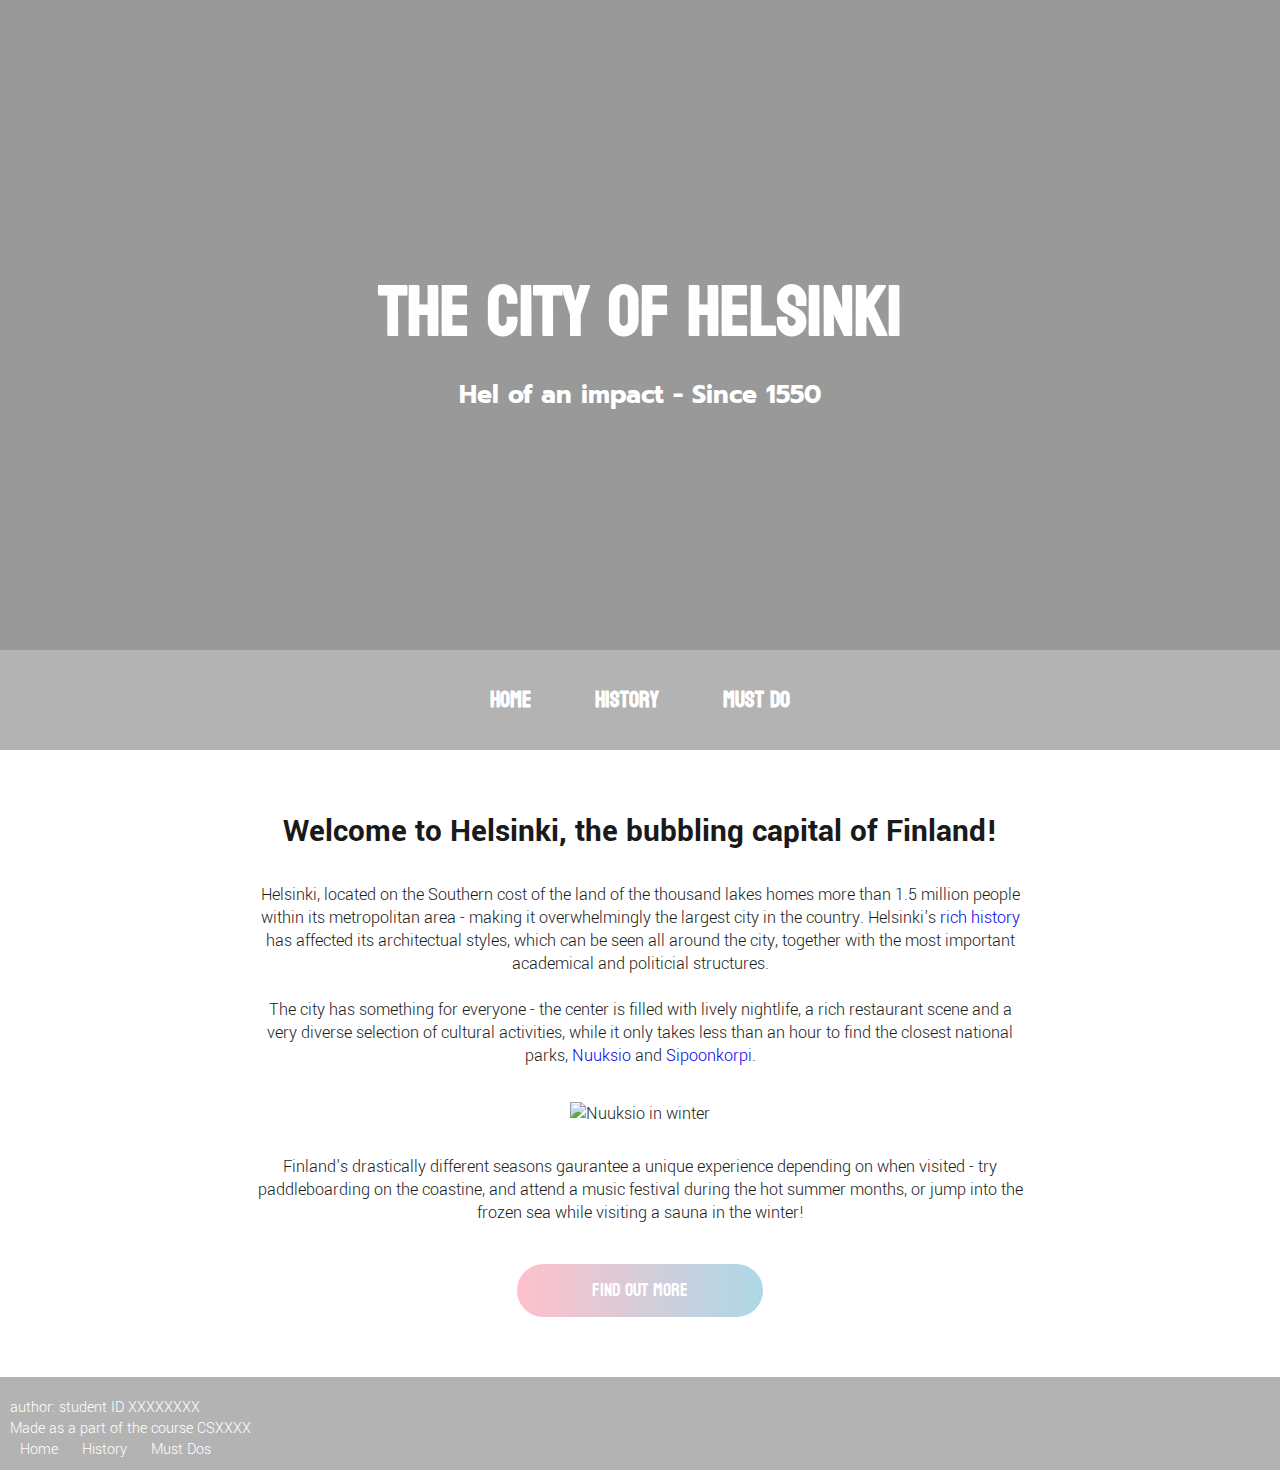
==== index.html @ fdca02e2 "initial commit" ====
<!DOCTYPE html>
<html lang="en">
<head>
    <meta charset="UTF-8">
    <meta http-equiv="X-UA-Compatible" content="IE=edge">
    <meta name="viewport" content="width=device-width, initial-scale=1.0">
    <title>City of Helsinki</title>
    <link rel="stylesheet" href="style.css">
    <link href="https://fonts.googleapis.com/css2?family=Koulen&family=Prompt:wght@600&family=Yantramanav:wght@100;300;500&display=swap" rel="stylesheet">
</head>

<body>
    <!------- banner --------->
    <section class="banner">
        <div class="banner-text">
            <h1>The city of Helsinki</h1>
            <h2>Hel of an impact - Since 1550</h2>
        </div>
    </section>

    <!------- Navigation bar --------->
    <nav class="navbar">
        <ul>
            <li><a href="" target="_blank">Home</a></li>
            <li><a href="" target="_blank">History</a></li>
            <li><a href="" target="_blank">Must Do</a></li>
        </ul>
    </nav>

    <!----- Index page main content ------>
    <section class="frontPageIntro">
        
        <h3>Welcome to Helsinki, the bubbling capital of Finland!</h3>
    
        <div id="intro1">
            <p>Helsinki, located on the Southern cost of the land of the thousand lakes homes 
            more than 1.5 million people within its metropolitan area - making it overwhelmingly
            the largest city in the country. Helsinki's <a href="#">rich history</a> has affected its 
            architectual styles, which can be seen all around the city, together with the most important 
            academical and politicial structures. </p>
                <br>
            <p>The city has something for everyone - the center is filled with lively nightlife, a rich
            restaurant scene and a very diverse selection of cultural activities, while it only takes 
            less than an hour to find the closest national parks, <a href="https://www.nationalparks.fi/nuuksionp" target="_blank">Nuuksio</a> and <a href="https://www.nationalparks.fi/sipoonkorpinp" target="_blank">Sipoonkorpi</a>.</p>
        </div>
    
        <div class="hikingImg">
            <img id="nuuksio" src="resources/nuuksio.jpg" alt="Nuuksio in winter">
        </div>

        <div id="intro2">
            <p>Finland's drastically different seasons gaurantee a unique experience depending on when visited - try paddleboarding on the coastine, 
             and attend a music festival during the hot summer months, or jump into the frozen sea while visiting a sauna in the winter! </p>
        </div>
        
        <!---- find out button ----->
        <div id="findOutBtn">
            <a href="#" class="findOutBtn">Find Out More</a> <!-- This will be a button! -->
        </div>
    
    </section>

<!------- Footer ------->
    <footer>
        <p>author: student ID XXXXXXXX</p>
        <p>Made as a part of the course CSXXXX</p>

        <ul>
            <li><a href="#">Home</a></li>
            <li><a href="#">History</a></li>
            <li><a href="#">Must Dos</a></li>
    </footer>

</body>
</html>
---- style.css ----
* {
    margin: 0;
    padding: 0;

}
/* ------- BANNERS -------- */
/* --Index banner -- */
.banner {
    background: rgba(0, 0, 0, .40) url(resources/Virtual-Helsinki.jpeg);
    background-blend-mode: darken;
    background-size: cover;
    width: 100%;
    background-position: center;
    height: 650px;
}

/* -- History banner -- */
.historyBanner {
    background: rgba(0, 0, 0, .40) url(resources/oldHki.jpeg);
    background-blend-mode: darken;
    background-size: cover;
    width: 100%;
    background-position: center;
    height: 400px;  
    text-align: center;
}


.banner-text {
    color:#fff;
    text-align: center;
    padding: 250px;
}
.banner h1,
.historyBanner h1 {
    font-family: 'Koulen', sans-serif;
    font-size: 70px;
    color: #fff;
}
.banner h2 {
    font-family:'Prompt', sans-serif;;
    font-size: 25px;
    font-weight: bold;
    color: #fff;
}


/* ------- NAVIGATION BAR ------- */
.navbar {
    background-color: #b3b3b3;
    position: sticky;
    position: -webkit-sticky;
    width: 100%;
    top: 0;
    z-index: 1;
    text-align: center;    
}
 .navbar li {
    display: inline-block;
    font-family: 'Koulen', sans-serif;
    font-weight: 900;
    font-size: 22px;
    padding: 30px 0;
    color: #fff;
}
.navbar a {
     text-decoration: none;
     line-height: 30px;
     padding: 30px;
     color:#fff;
 }
 .navbar a:hover {
     background-color: #999999;
     transition: 0.6s;
     cursor: pointer;
 }


/* ------ index page ------ */
 .frontPageIntro  {
     width: 60%;
     margin: 0 auto;
     text-align: center;
     font-family: 'Yantramanav', sans-serif;
     font-size: 18px;
     font-weight: 300;
     color: #1a1a1a;
 }
 .frontPageIntro h3 {
     font-size: 33px;
     margin-top: 60px;
     margin-bottom: 30px;
 }
 .frontPageIntro a {
     text-decoration: none;
     color: 
 }
 .frontPageIntro a:hover {
     text-decoration: underline;
 }

.hikingImg {
    width: 70%;
    margin: 0 auto;
    margin-top: 35px;
    margin-bottom: 30px;
}
.hikingImg #nuuksio {
    width: 100%;
    height: auto;
}

#intro2 {
     margin-bottom: 20px;
 }

/* ------ Index page: find out more button ------ */

#findOutBtn {
    margin-top: 20px;
    margin-bottom: 40px;
}
.findOutBtn {
    background-image: linear-gradient(to right, pink, lightblue);
    color: #fff;
    border-radius: 100px;
    display: inline-block;
    font-family: 'Koulen', sans-serif;
    font-size: 18px;
    padding: 10px 75px;
    text-align: center;
    text-decoration: none;
    margin-bottom: 20px;
    margin-top: 20px;
}
.findOutBtn:hover {
    border: 1px solid #1a1a1a;
}
a.findOutBtn:hover {
    text-decoration: none;
    opacity: 0.7;
    transition: 0.6s;
    color: #1a1a1a;
}

 /* ------ History Page ------ */

 .historyPageContent {
    width: 60%;
    margin: 0 auto;
    text-align: justify;
    font-family: 'Yantramanav', sans-serif;
    font-size: 18px;
    font-weight: 300;
    color: #1a1a1a;
}
#intro {
    padding: 70px 100px;
}
.historyPageContent h4 {
    padding-bottom: 5px;
}
#russianRule {
    padding-top: 35px;
}
#independency {
    padding-top: 35px;
    padding-bottom: 100px;
}

 

 /* ------ footer ------ */
 footer {
     padding-top: 20px;
     background-color: #b3b3b3;
     padding-left: 10px;
     font-family: 'Yantramanav';
     font-weight: 300;
     color: #fff;
     right: -250px;
     padding-bottom: 10px;
 }

 footer li {
    display: inline-block;
    
 }

 footer li a {
     text-decoration: none;
     padding:10px;
     color: #fff;
 }
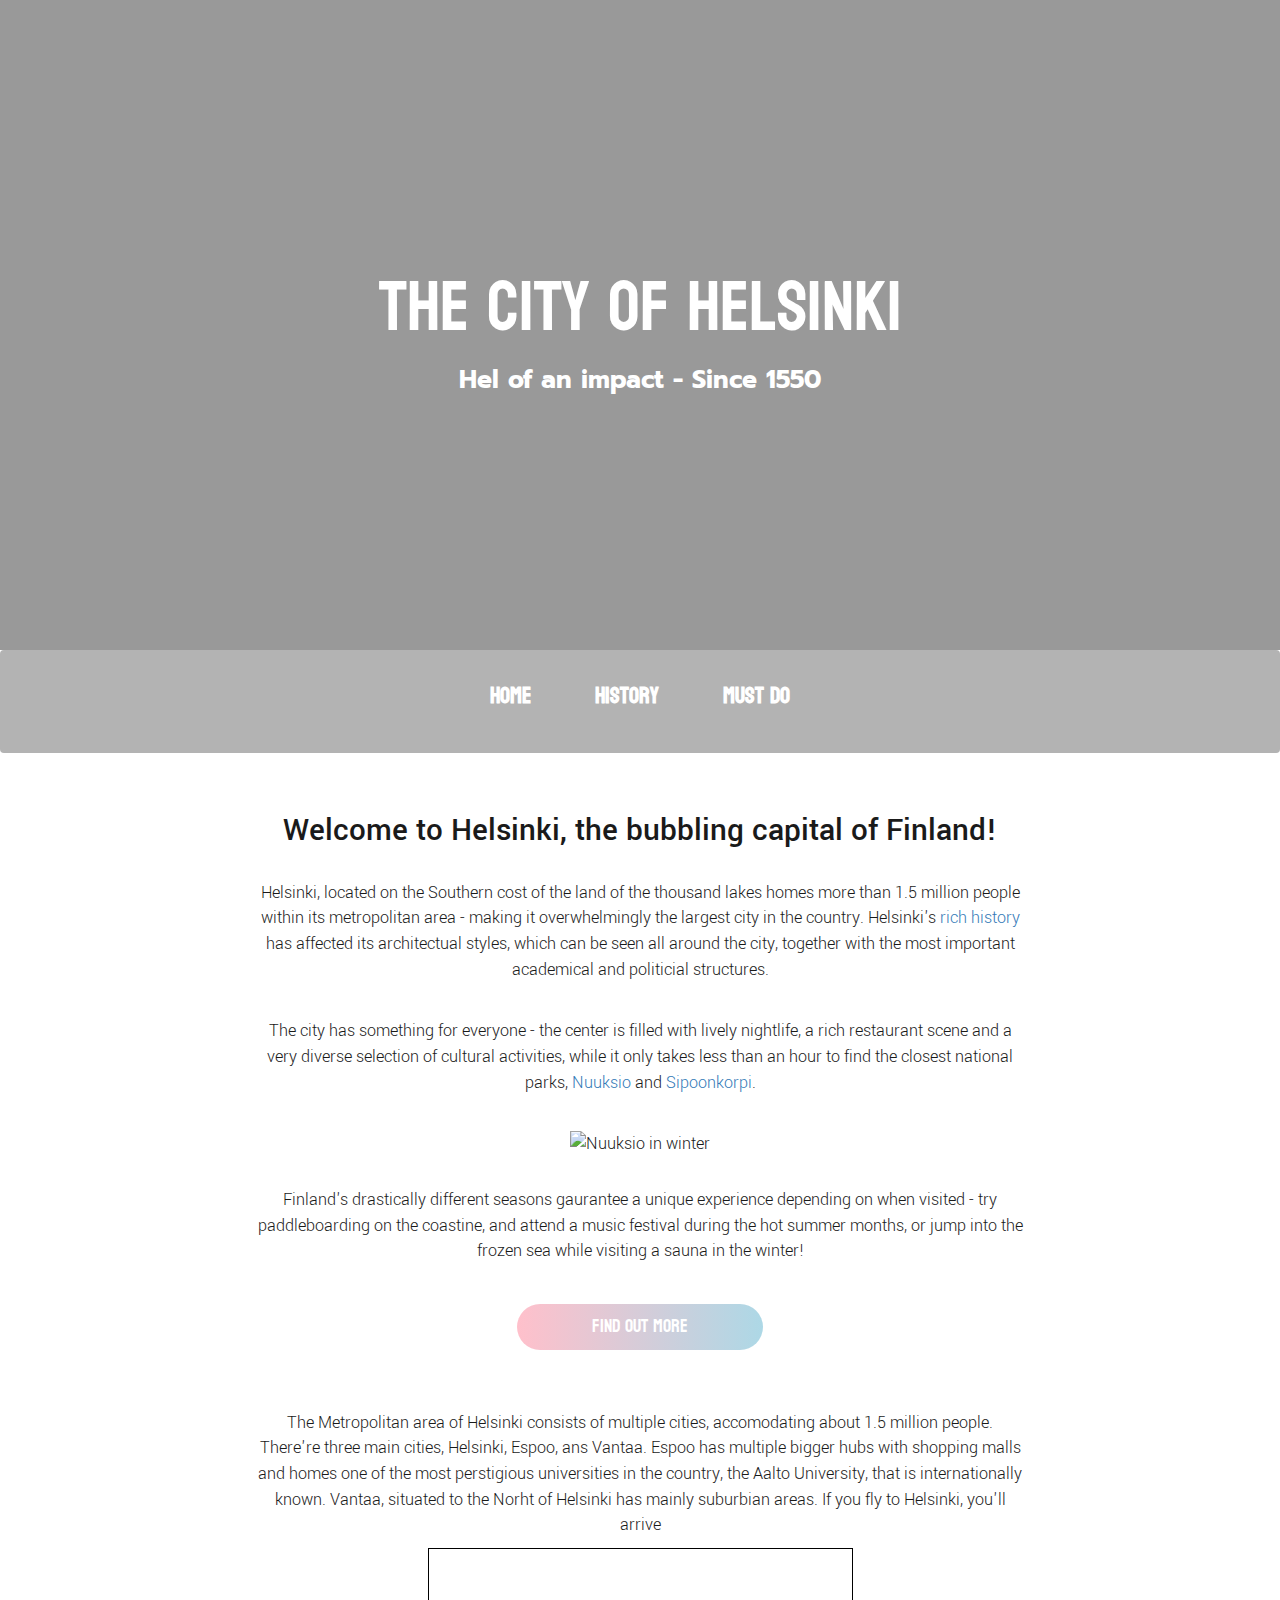
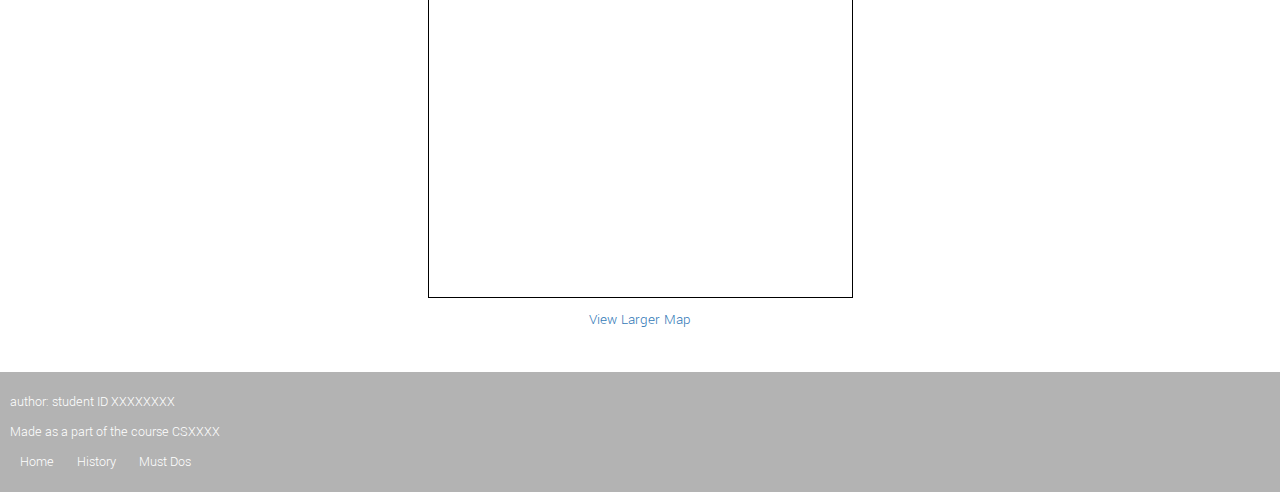
==== commit 4531bc5c: "map and bootstrap linsks added to html" ====
--- a/index.html
+++ b/index.html
@@ -4,9 +4,15 @@
     <meta charset="UTF-8">
     <meta http-equiv="X-UA-Compatible" content="IE=edge">
     <meta name="viewport" content="width=device-width, initial-scale=1.0">
-    <title>City of Helsinki</title>
+    <title>experiment</title>
+    <!-- CSS -->
     <link rel="stylesheet" href="style.css">
+    <!-- fonts -->
     <link href="https://fonts.googleapis.com/css2?family=Koulen&family=Prompt:wght@600&family=Yantramanav:wght@100;300;500&display=swap" rel="stylesheet">
+    <!-- bootstrap -->
+    <link rel="stylesheet" href="https://maxcdn.bootstrapcdn.com/bootstrap/3.4.1/css/bootstrap.min.css">
+    <script src="https://ajax.googleapis.com/ajax/libs/jquery/3.5.1/jquery.min.js"></script>
+    <script src="https://maxcdn.bootstrapcdn.com/bootstrap/3.4.1/js/bootstrap.min.js"></script>
 </head>
 
 <body>
@@ -57,19 +63,42 @@
         <div id="findOutBtn">
             <a href="#" class="findOutBtn">Find Out More</a> <!-- This will be a button! -->
         </div>
+
+        <!------- MAPS -------->
+        <div>
+            <p>The Metropolitan area of Helsinki consists of multiple cities, accomodating about 1.5 million people. There're three main cities, Helsinki, Espoo, ans Vantaa.
+                Espoo has multiple bigger hubs with shopping malls and homes one of the most perstigious universities in the country, the Aalto University, that is 
+                internationally known. Vantaa, situated to the Norht of Helsinki has mainly suburbian areas. If you fly to Helsinki, you'll arrive 
+            </p>
+            <div class="map">
+                <iframe width="425" height="350" frameborder="0" scrolling="no" marginheight="0" marginwidth="0" src="https://www.openstreetmap.org/export/embed.html?bbox=24.761453568935398%2C60.12916165678962%2C25.049844682216644%2C60.25442968347738&amp;layer=mapnik" style="border: 1px solid black"></iframe><br/><small><a href="https://www.openstreetmap.org/#map=12/60.1919/24.9056">View Larger Map</a></small>
+           </div>
+        </div>
+        
+
+        <!-----
+        <div class="map">
+             <iframe width="425" height="350" frameborder="0" scrolling="no" marginheight="0" marginwidth="0" src="https://www.openstreetmap.org/export/embed.html?bbox=24.761453568935398%2C60.12916165678962%2C25.049844682216644%2C60.25442968347738&amp;layer=mapnik" style="border: 1px solid black"></iframe><br/><small><a href="https://www.openstreetmap.org/#map=12/60.1919/24.9056">View Larger Map</a></small>
+        </div>
+        ------> 
     
     </section>
 
 <!------- Footer ------->
     <footer>
-        <p>author: student ID XXXXXXXX</p>
-        <p>Made as a part of the course CSXXXX</p>
+        <div class="authorInfo">
+            <p>author: student ID XXXXXXXX</p>
+            <p>Made as a part of the course CSXXXX</p>
+        </div>
 
-        <ul>
-            <li><a href="#">Home</a></li>
-            <li><a href="#">History</a></li>
-            <li><a href="#">Must Dos</a></li>
+        <div class="">
+            <ul>
+                <li><a href="#">Home</a></li>
+                <li><a href="#">History</a></li>
+                <li><a href="#">Must Dos</a></li>
+            </ul>
+        </div>
     </footer>
 
 </body>
-</html>+</html>
--- a/style.css
+++ b/style.css
@@ -20,8 +20,8 @@
     background-blend-mode: darken;
     background-size: cover;
     width: 100%;
+    height: 400px;  
     background-position: center;
-    height: 400px;  
     text-align: center;
 }
 
@@ -29,6 +29,8 @@
 .banner-text {
     color:#fff;
     text-align: center;
+    top: 50%;
+    left: 50%;
     padding: 250px;
 }
 .banner h1,
@@ -114,6 +116,11 @@
      margin-bottom: 20px;
  }
 
+
+ .map {
+     margin-bottom: 40px;
+ }
+
 /* ------ Index page: find out more button ------ */
 
 #findOutBtn {
@@ -169,6 +176,9 @@
 }
 
  
+
+
+
 
  /* ------ footer ------ */
  footer {
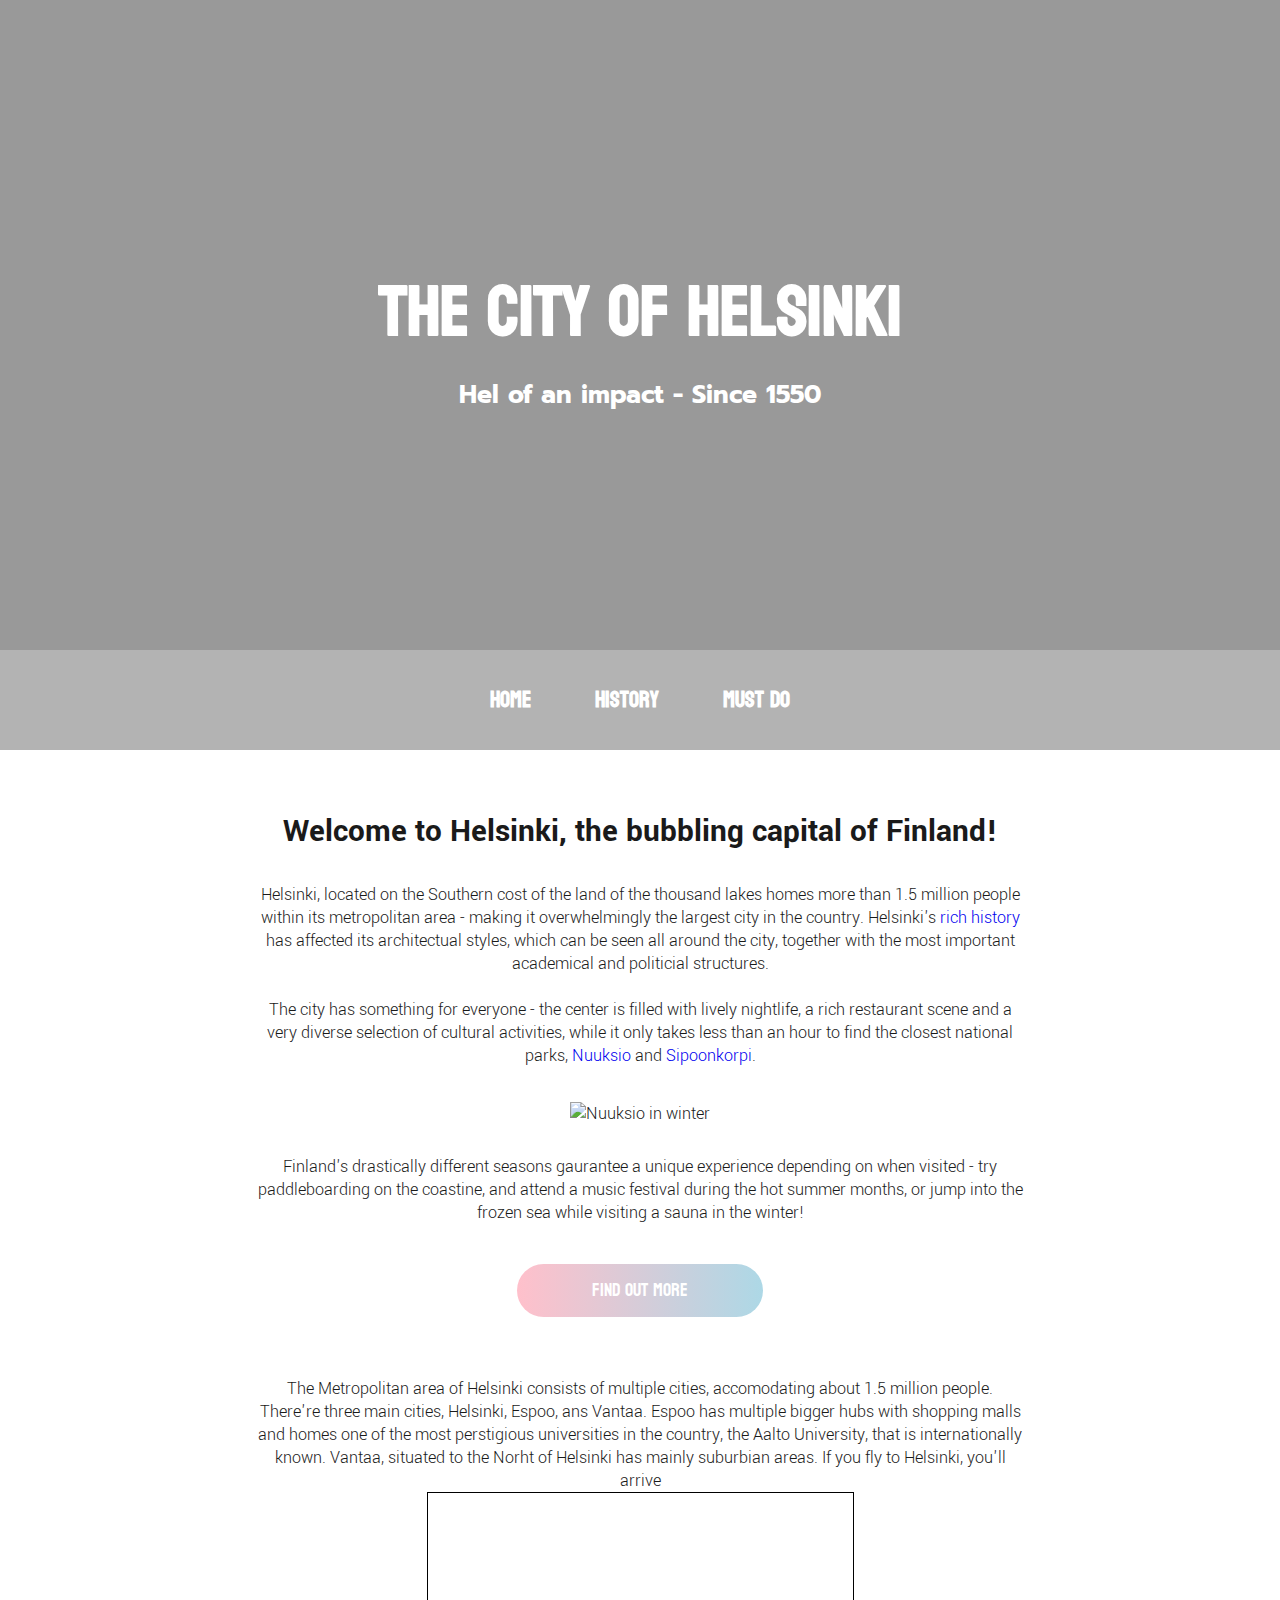
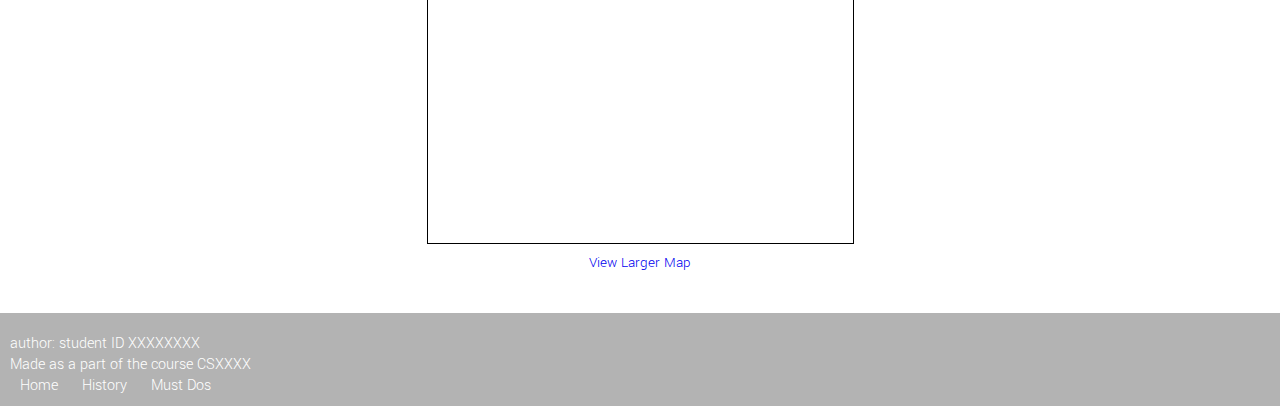
==== commit b8e2ca7f: "bootstrap removed, some changes to the outlay" ====
--- a/index.html
+++ b/index.html
@@ -9,10 +9,6 @@
     <link rel="stylesheet" href="style.css">
     <!-- fonts -->
     <link href="https://fonts.googleapis.com/css2?family=Koulen&family=Prompt:wght@600&family=Yantramanav:wght@100;300;500&display=swap" rel="stylesheet">
-    <!-- bootstrap -->
-    <link rel="stylesheet" href="https://maxcdn.bootstrapcdn.com/bootstrap/3.4.1/css/bootstrap.min.css">
-    <script src="https://ajax.googleapis.com/ajax/libs/jquery/3.5.1/jquery.min.js"></script>
-    <script src="https://maxcdn.bootstrapcdn.com/bootstrap/3.4.1/js/bootstrap.min.js"></script>
 </head>
 
 <body>
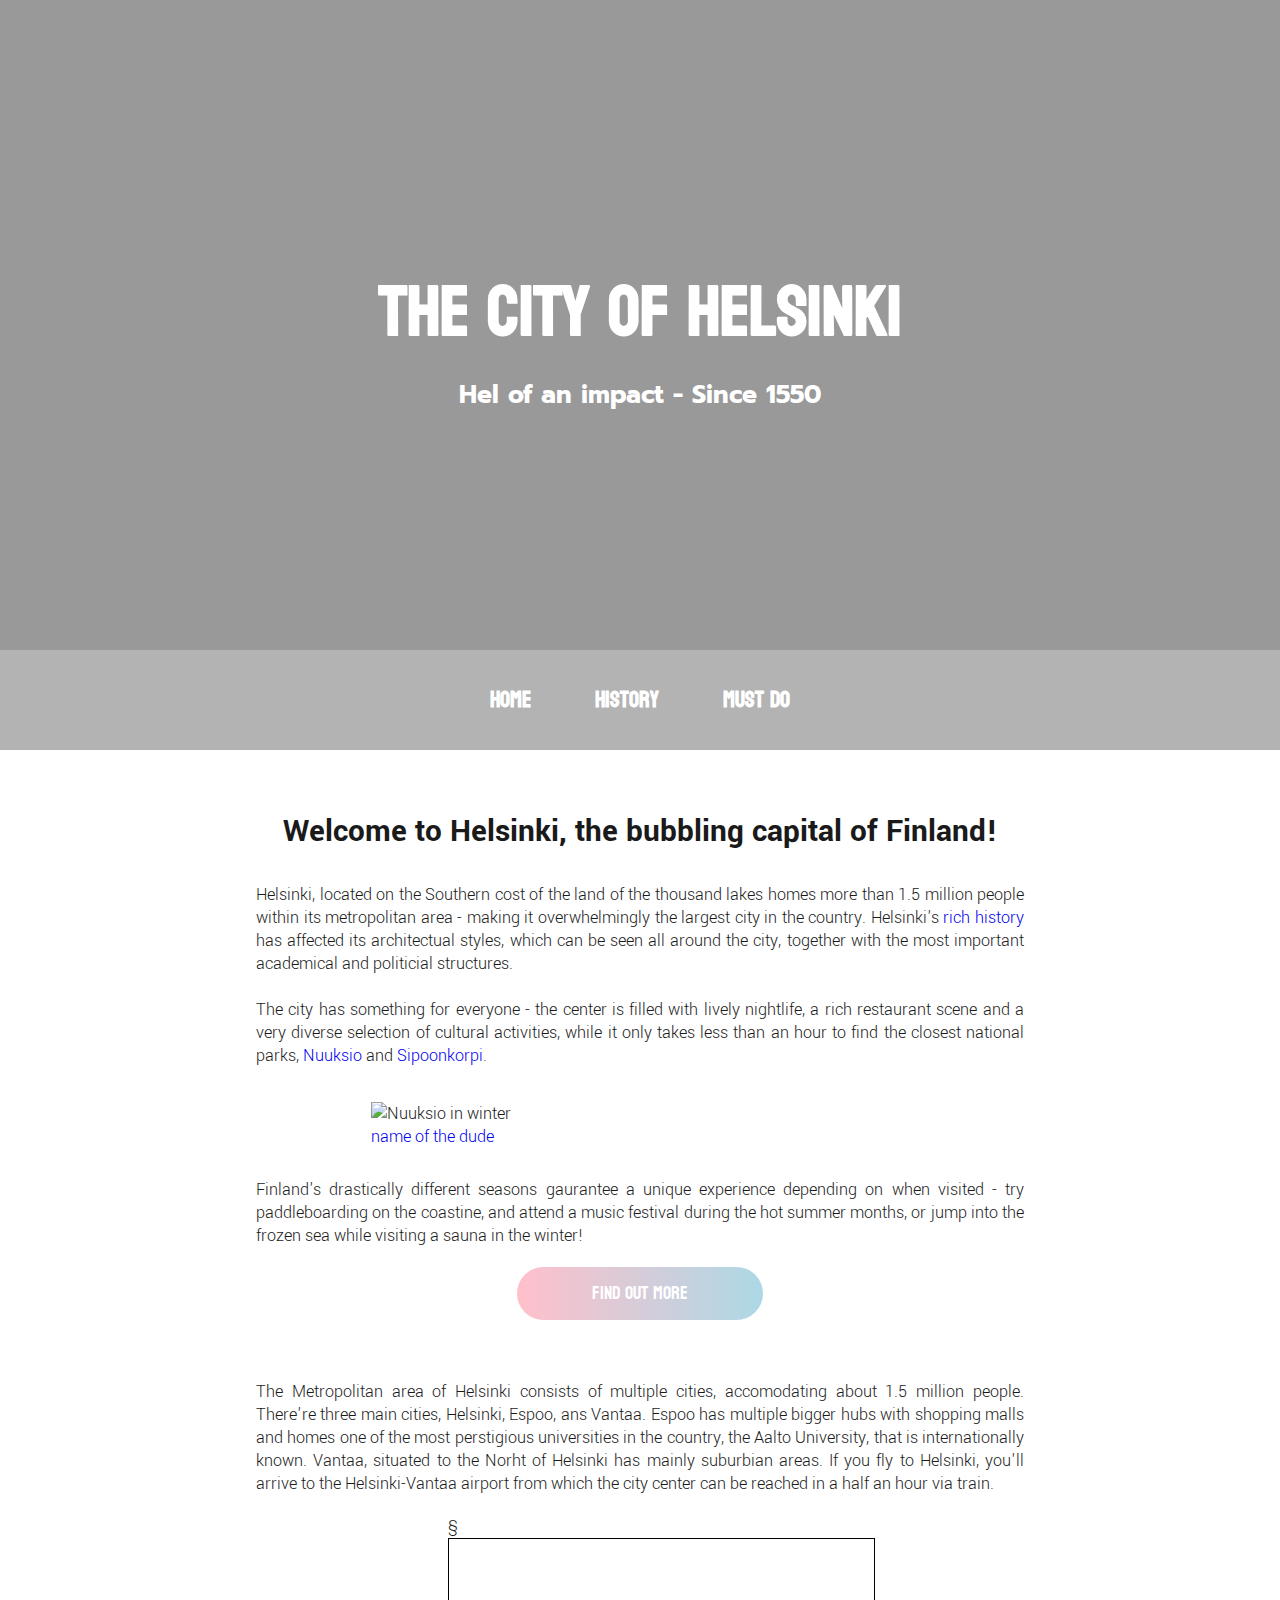
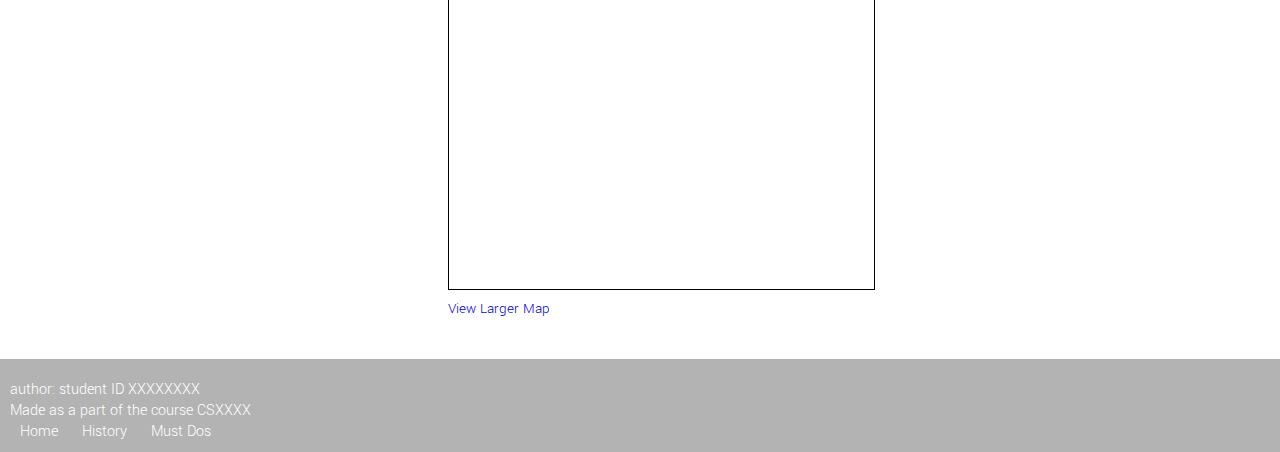
==== commit 2cd5fa69: "visit page added, related content added to css" ====
--- a/index.html
+++ b/index.html
@@ -4,11 +4,14 @@
     <meta charset="UTF-8">
     <meta http-equiv="X-UA-Compatible" content="IE=edge">
     <meta name="viewport" content="width=device-width, initial-scale=1.0">
-    <title>experiment</title>
-    <!-- CSS -->
+    <title>Helsinki</title>
+    <!-- bootstrap -->
+    <link rel="stylesheet" type="text/css" href="css/bootstrap.min.css">
+    
     <link rel="stylesheet" href="style.css">
     <!-- fonts -->
     <link href="https://fonts.googleapis.com/css2?family=Koulen&family=Prompt:wght@600&family=Yantramanav:wght@100;300;500&display=swap" rel="stylesheet">
+    
 </head>
 
 <body>
@@ -23,9 +26,9 @@
     <!------- Navigation bar --------->
     <nav class="navbar">
         <ul>
-            <li><a href="" target="_blank">Home</a></li>
-            <li><a href="" target="_blank">History</a></li>
-            <li><a href="" target="_blank">Must Do</a></li>
+            <li><a href="index.html">Home</a></li>
+            <li><a href="HelHistory.html">History</a></li>
+            <li><a href="visitHel.html">Must Do</a></li>
         </ul>
     </nav>
 
@@ -48,6 +51,10 @@
     
         <div class="hikingImg">
             <img id="nuuksio" src="resources/nuuksio.jpg" alt="Nuuksio in winter">
+            <div class="photoInfo">
+                <a href="#"><creativecommons.org/a>
+                <a href="#">name of the dude </a>
+            </div>
         </div>
 
         <div id="intro2">
@@ -61,23 +68,17 @@
         </div>
 
         <!------- MAPS -------->
-        <div>
-            <p>The Metropolitan area of Helsinki consists of multiple cities, accomodating about 1.5 million people. There're three main cities, Helsinki, Espoo, ans Vantaa.
+        <div class="map-container">
+            <p class="map-text">The Metropolitan area of Helsinki consists of multiple cities, accomodating about 1.5 million people. There're three main cities, Helsinki, Espoo, ans Vantaa.
                 Espoo has multiple bigger hubs with shopping malls and homes one of the most perstigious universities in the country, the Aalto University, that is 
-                internationally known. Vantaa, situated to the Norht of Helsinki has mainly suburbian areas. If you fly to Helsinki, you'll arrive 
+                internationally known. Vantaa, situated to the Norht of Helsinki has mainly suburbian areas. If you fly to Helsinki, you'll arrive to the Helsinki-Vantaa airport
+                from which the city center can be reached in a half an hour via train.
             </p>
-            <div class="map">
+            <div class="map">§
                 <iframe width="425" height="350" frameborder="0" scrolling="no" marginheight="0" marginwidth="0" src="https://www.openstreetmap.org/export/embed.html?bbox=24.761453568935398%2C60.12916165678962%2C25.049844682216644%2C60.25442968347738&amp;layer=mapnik" style="border: 1px solid black"></iframe><br/><small><a href="https://www.openstreetmap.org/#map=12/60.1919/24.9056">View Larger Map</a></small>
            </div>
         </div>
         
-
-        <!-----
-        <div class="map">
-             <iframe width="425" height="350" frameborder="0" scrolling="no" marginheight="0" marginwidth="0" src="https://www.openstreetmap.org/export/embed.html?bbox=24.761453568935398%2C60.12916165678962%2C25.049844682216644%2C60.25442968347738&amp;layer=mapnik" style="border: 1px solid black"></iframe><br/><small><a href="https://www.openstreetmap.org/#map=12/60.1919/24.9056">View Larger Map</a></small>
-        </div>
-        ------> 
-    
     </section>
 
 <!------- Footer ------->
@@ -87,7 +88,7 @@
             <p>Made as a part of the course CSXXXX</p>
         </div>
 
-        <div class="">
+        <div class="footerLinks">
             <ul>
                 <li><a href="#">Home</a></li>
                 <li><a href="#">History</a></li>
--- a/style.css
+++ b/style.css
@@ -3,6 +3,7 @@
     padding: 0;
 
 }
+
 /* ------- BANNERS -------- */
 /* --Index banner -- */
 .banner {
@@ -25,16 +26,26 @@
     text-align: center;
 }
 
+/* -- Visit banner -- */
+.visitBanner {
+    background: rgba(0, 0, 0, .20) url(resources/varun-sharma-GFlDG_HPlBo-unsplash.jpg);
+    background-blend-mode: darken;
+    background-size: cover;
+    width: 100%;
+    height: 400px;  
+    background-position: center;
+    text-align: center;
+}
 
 .banner-text {
     color:#fff;
     text-align: center;
-    top: 50%;
-    left: 50%;
-    padding: 250px;
+    padding-top: 250px
+
 }
 .banner h1,
-.historyBanner h1 {
+.historyBanner h1,
+.visitBanner h1 {
     font-family: 'Koulen', sans-serif;
     font-size: 70px;
     color: #fff;
@@ -47,8 +58,11 @@
 }
 
 
+
+
 /* ------- NAVIGATION BAR ------- */
-.navbar {
+.navbar,
+.navbar2 {
     background-color: #b3b3b3;
     position: sticky;
     position: -webkit-sticky;
@@ -57,7 +71,8 @@
     z-index: 1;
     text-align: center;    
 }
- .navbar li {
+ .navbar li,
+ .navbar2 li {
     display: inline-block;
     font-family: 'Koulen', sans-serif;
     font-weight: 900;
@@ -71,24 +86,36 @@
      padding: 30px;
      color:#fff;
  }
- .navbar a:hover {
+ .navbar a:hover,
+ .navbar2 a:hover {
      background-color: #999999;
      transition: 0.6s;
      cursor: pointer;
  }
 
-
+ /* ----- visit Hki navbar mods ------ */
+ 
+.navbar2 a {
+     text-decoration: none;
+     line-height: 30px;
+     padding: 26px;
+     color:#fff;
+ }
+ 
+
+/* ----- PAGE CONTENTS ------ */
 /* ------ index page ------ */
  .frontPageIntro  {
      width: 60%;
      margin: 0 auto;
-     text-align: center;
+     text-align: justify;
      font-family: 'Yantramanav', sans-serif;
      font-size: 18px;
      font-weight: 300;
      color: #1a1a1a;
  }
  .frontPageIntro h3 {
+     text-align: center;
      font-size: 33px;
      margin-top: 60px;
      margin-bottom: 30px;
@@ -111,21 +138,33 @@
     width: 100%;
     height: auto;
 }
-
-#intro2 {
+.photoInfo {
+    padding: 0;
+}
+.map {
+    width: 70%;
+    margin: 0 auto;
+}
+
+ .map-text {
      margin-bottom: 20px;
  }
-
-
+ .map-container {
+     align-items: center;
+     margin-bottom: 40px;
+ }
  .map {
-     margin-bottom: 40px;
- }
+    margin-bottom: 40px;
+    width: 50%;
+    margin: 0 auto;
+ }
+
 
 /* ------ Index page: find out more button ------ */
-
 #findOutBtn {
-    margin-top: 20px;
+    margin-top: px;
     margin-bottom: 40px;
+    text-align: center;
 }
 .findOutBtn {
     background-image: linear-gradient(to right, pink, lightblue);
@@ -150,6 +189,7 @@
     color: #1a1a1a;
 }
 
+
  /* ------ History Page ------ */
 
  .historyPageContent {
@@ -175,12 +215,45 @@
     padding-bottom: 100px;
 }
 
- 
-
-
-
-
- /* ------ footer ------ */
+/* ------ visit page ------*/
+/* --- to do column -- */
+
+.thing1,
+.thing2,
+.thing3,
+.thing4 {
+    max-width: 70%;
+    height: auto;
+    margin-left: auto;
+    margin-right: auto;
+    margin-bottom: 10%;
+}
+
+.rounded {
+    max-width: 100%;
+    height: auto;
+    display: flex;
+    margin-left: auto;
+    margin-right: auto;
+    border-radius: 50%;
+  }
+
+.whatToDo{
+    margin-bottom: 5%;
+    text-align: center;
+    font-family: 'Yantramanav', sans-serif;
+}
+
+.img-text {
+    font-size: small;
+}
+
+
+
+/* -- to see column -- */
+
+
+ /* ------ FOOTER ------ */
  footer {
      padding-top: 20px;
      background-color: #b3b3b3;
@@ -201,4 +274,5 @@
      text-decoration: none;
      padding:10px;
      color: #fff;
- }+     cursor: pointer;
+ }
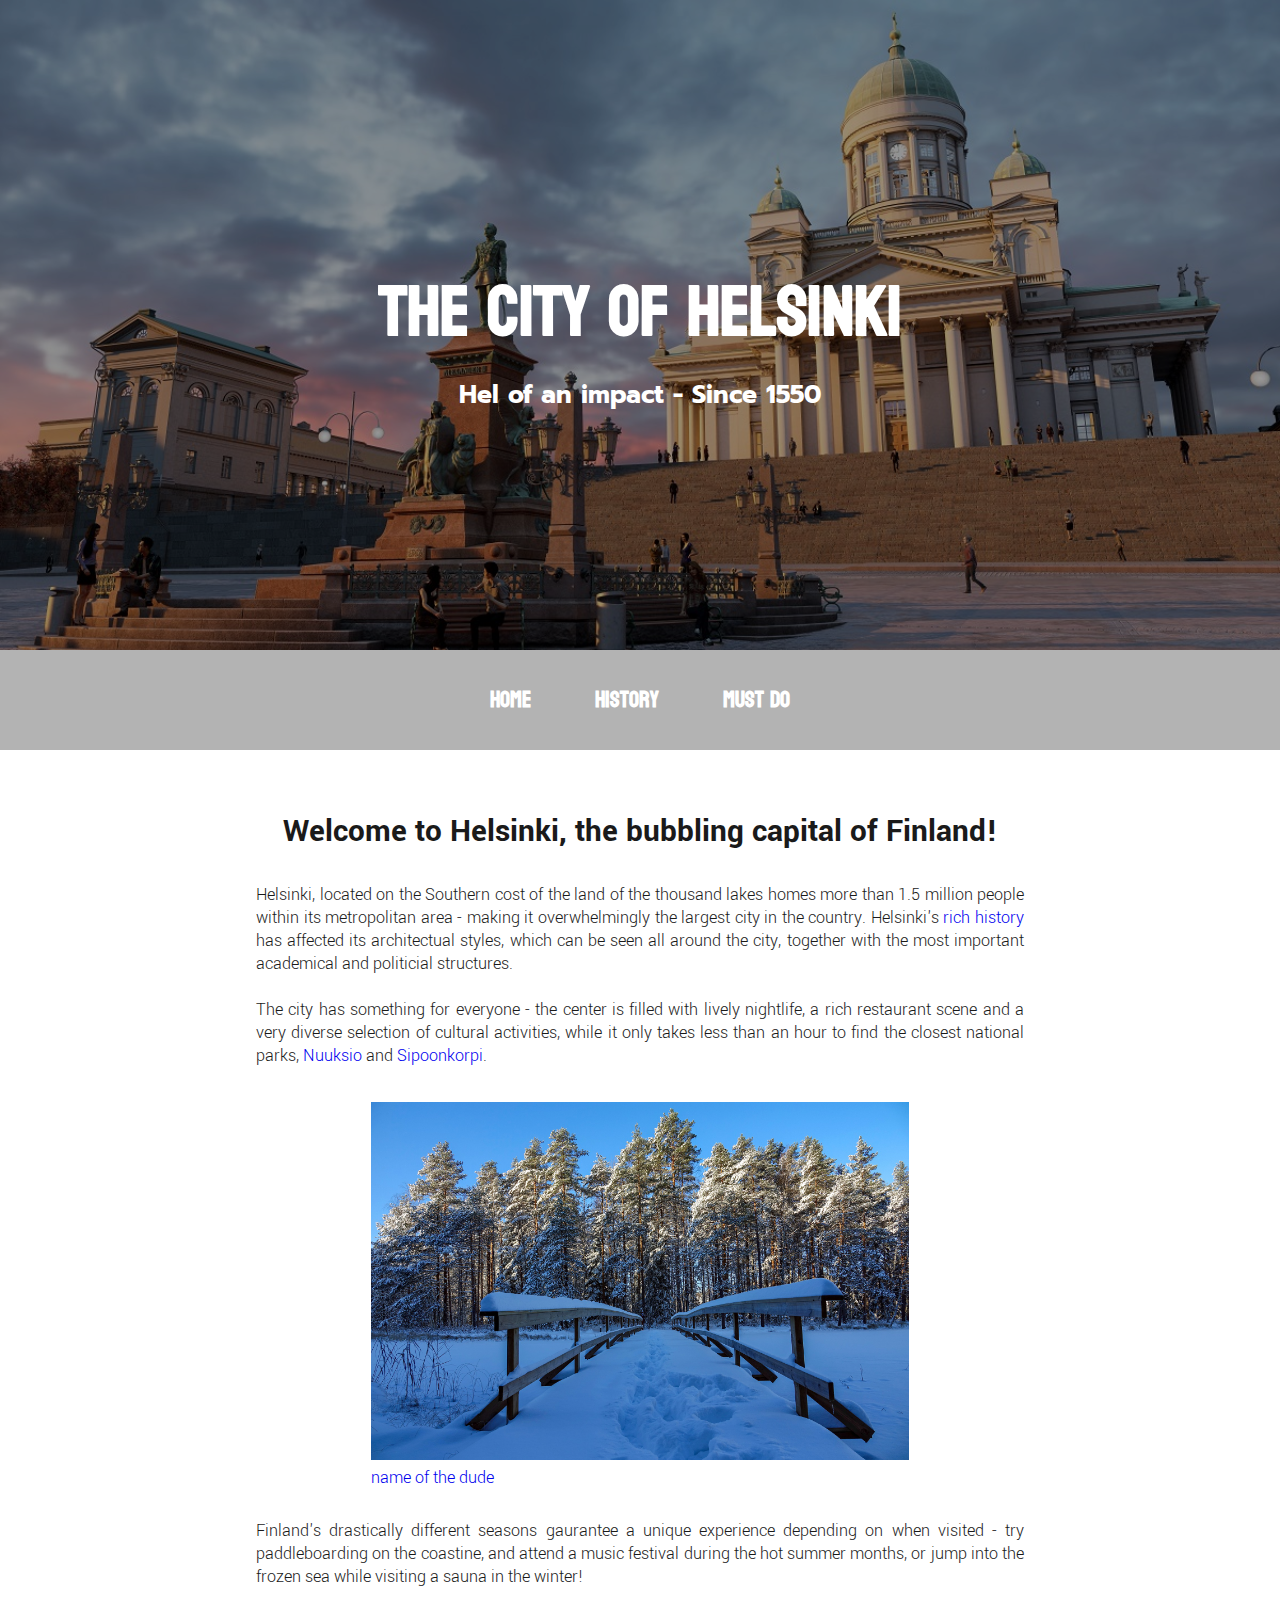
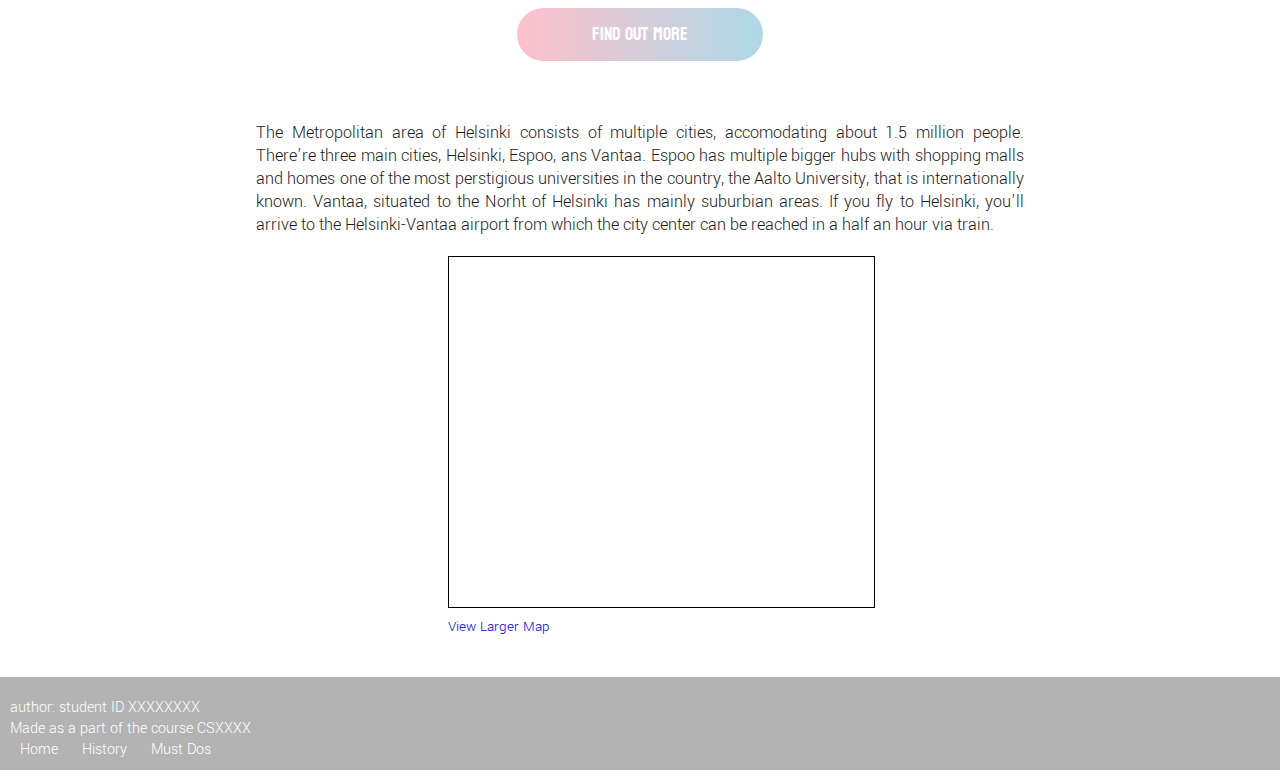
==== commit f314ea7f: "added more comments to index" ====
--- a/index.html
+++ b/index.html
@@ -15,7 +15,7 @@
 </head>
 
 <body>
-    <!------- banner --------->
+    <!------- banner: Text doesn't respond as wanted to smaller screens --------->
     <section class="banner">
         <div class="banner-text">
             <h1>The city of Helsinki</h1>
@@ -74,7 +74,7 @@
                 internationally known. Vantaa, situated to the Norht of Helsinki has mainly suburbian areas. If you fly to Helsinki, you'll arrive to the Helsinki-Vantaa airport
                 from which the city center can be reached in a half an hour via train.
             </p>
-            <div class="map">§
+            <div class="map"> <!-- I don't know why the map's size doesn't change, have been trying to solve it bu no success :C -->
                 <iframe width="425" height="350" frameborder="0" scrolling="no" marginheight="0" marginwidth="0" src="https://www.openstreetmap.org/export/embed.html?bbox=24.761453568935398%2C60.12916165678962%2C25.049844682216644%2C60.25442968347738&amp;layer=mapnik" style="border: 1px solid black"></iframe><br/><small><a href="https://www.openstreetmap.org/#map=12/60.1919/24.9056">View Larger Map</a></small>
            </div>
         </div>
@@ -88,7 +88,7 @@
             <p>Made as a part of the course CSXXXX</p>
         </div>
 
-        <div class="footerLinks">
+        <div class="footerLinks"> <!-- wanted to move to the right end of the page, but could not figure it out -->
             <ul>
                 <li><a href="#">Home</a></li>
                 <li><a href="#">History</a></li>
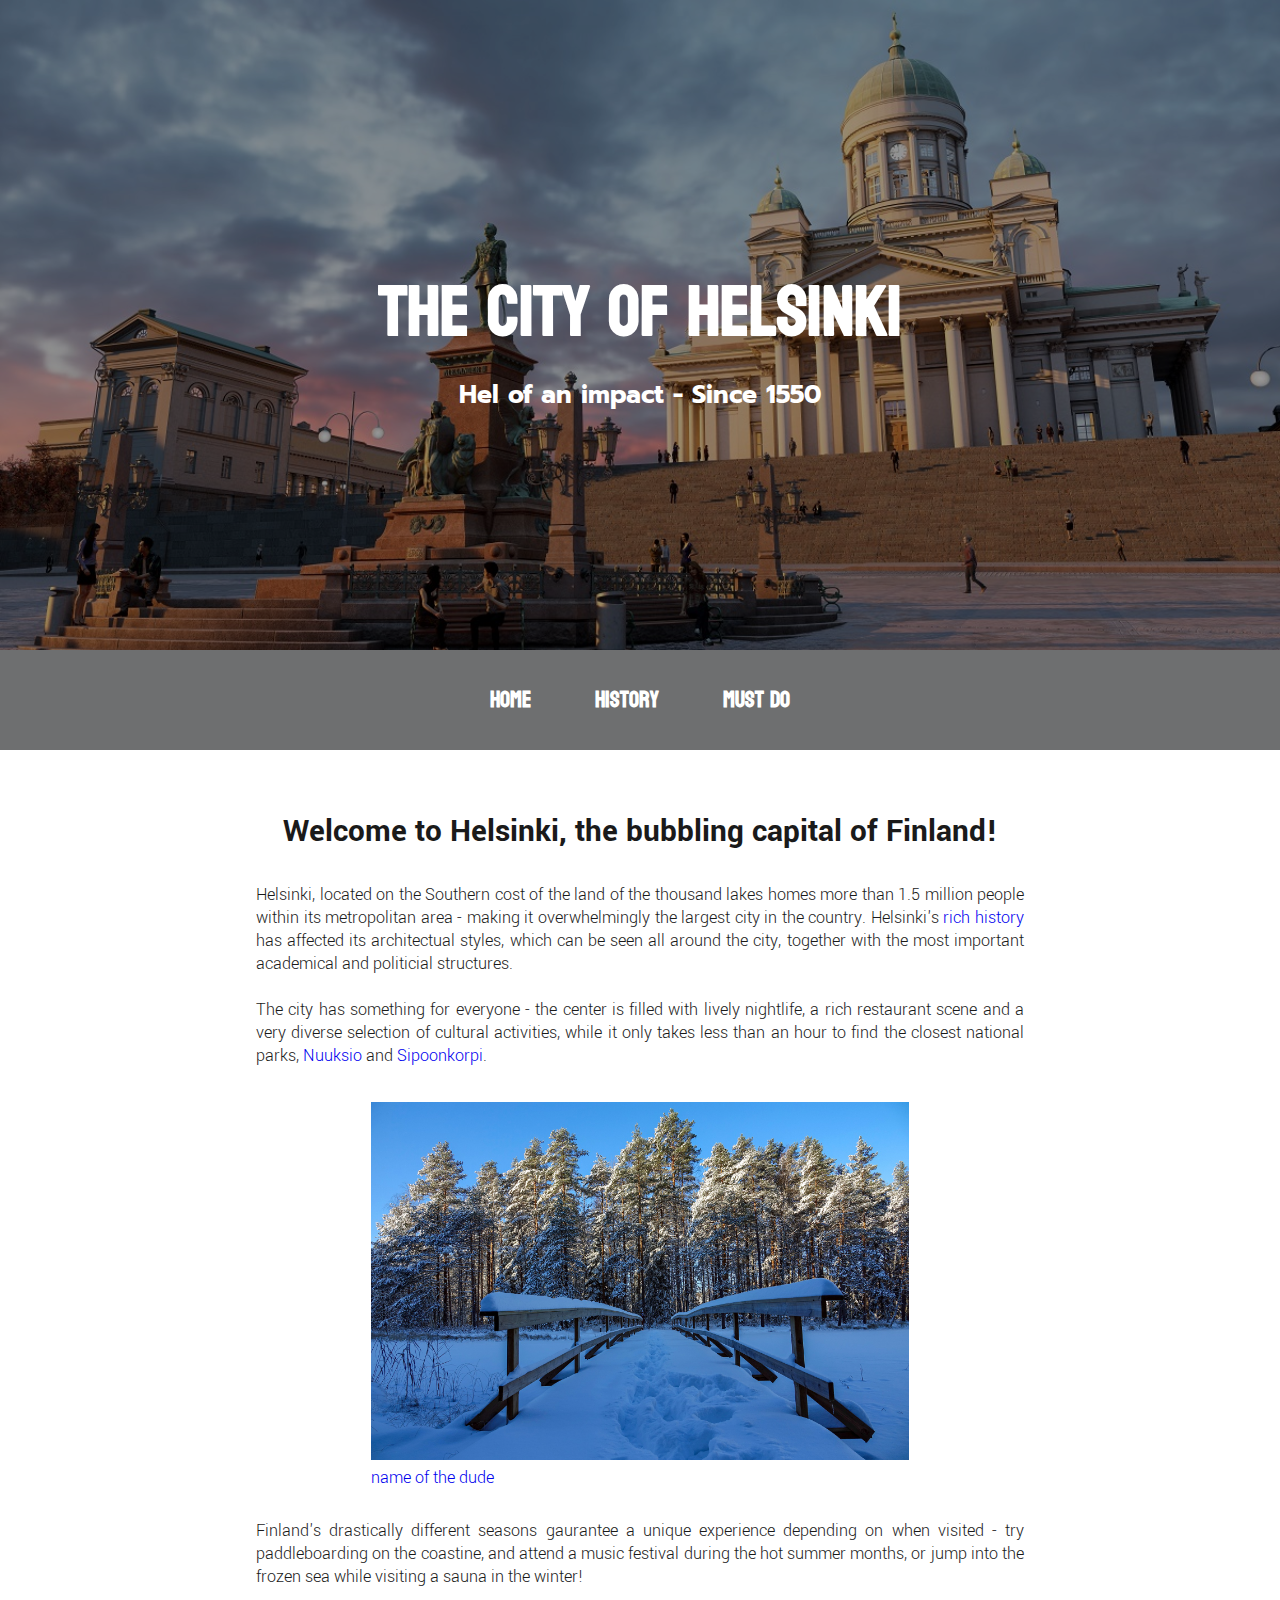
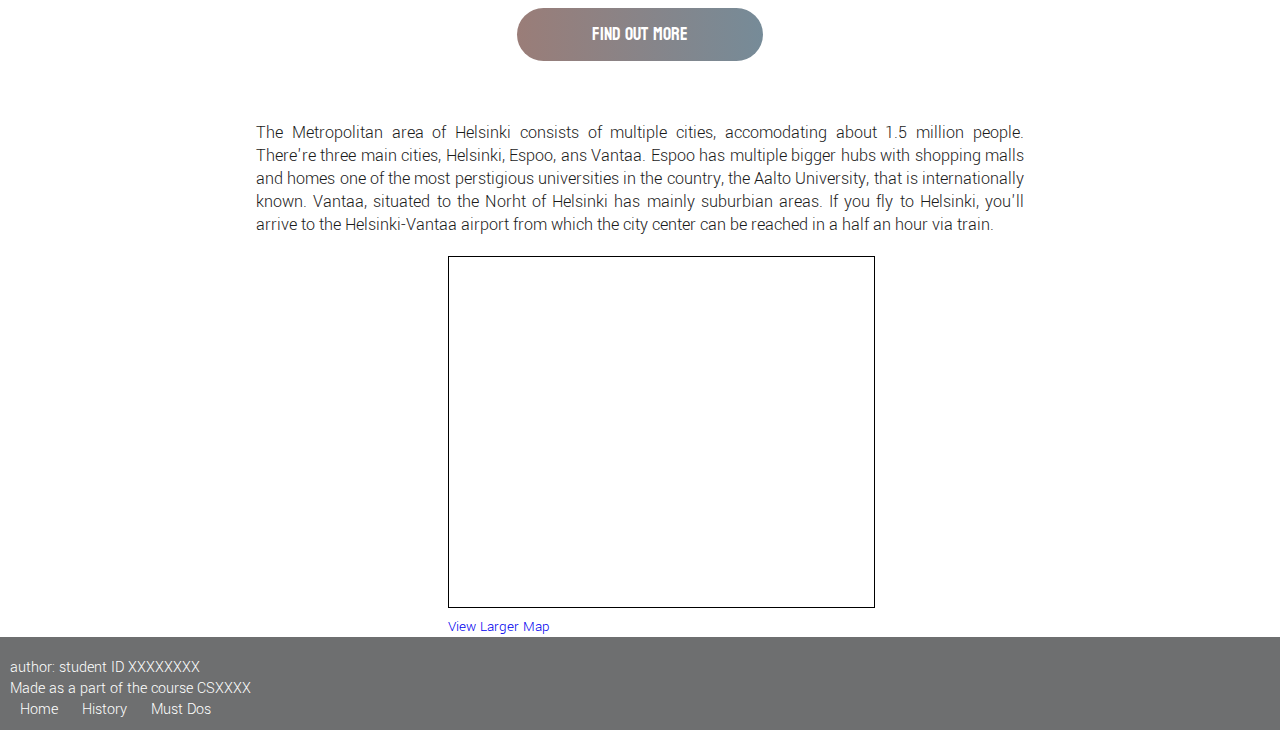
==== commit 86338cb4: "final touches before turning the assesment in" ====
--- a/index.html
+++ b/index.html
@@ -27,7 +27,7 @@
     <nav class="navbar">
         <ul>
             <li><a href="index.html">Home</a></li>
-            <li><a href="HelHistory.html">History</a></li>
+            <li><a href="helHistory.html">History</a></li>
             <li><a href="visitHel.html">Must Do</a></li>
         </ul>
     </nav>
@@ -74,7 +74,7 @@
                 internationally known. Vantaa, situated to the Norht of Helsinki has mainly suburbian areas. If you fly to Helsinki, you'll arrive to the Helsinki-Vantaa airport
                 from which the city center can be reached in a half an hour via train.
             </p>
-            <div class="map"> <!-- I don't know why the map's size doesn't change, have been trying to solve it bu no success :C -->
+            <div class="map"> <!-- I don't know why the map's size doesn't change size, or stay in the center, have been trying to solve it but no success :C -->
                 <iframe width="425" height="350" frameborder="0" scrolling="no" marginheight="0" marginwidth="0" src="https://www.openstreetmap.org/export/embed.html?bbox=24.761453568935398%2C60.12916165678962%2C25.049844682216644%2C60.25442968347738&amp;layer=mapnik" style="border: 1px solid black"></iframe><br/><small><a href="https://www.openstreetmap.org/#map=12/60.1919/24.9056">View Larger Map</a></small>
            </div>
         </div>
--- a/style.css
+++ b/style.css
@@ -63,7 +63,7 @@
 /* ------- NAVIGATION BAR ------- */
 .navbar,
 .navbar2 {
-    background-color: #b3b3b3;
+    background-color: #6e6f70;
     position: sticky;
     position: -webkit-sticky;
     width: 100%;
@@ -141,18 +141,14 @@
 .photoInfo {
     padding: 0;
 }
-.map {
-    width: 70%;
-    margin: 0 auto;
-}
 
  .map-text {
      margin-bottom: 20px;
  }
- .map-container {
-     align-items: center;
-     margin-bottom: 40px;
- }
+ .mapBox {
+    margin-bottom: 10%;
+ }
+ 
  .map {
     margin-bottom: 40px;
     width: 50%;
@@ -167,7 +163,7 @@
     text-align: center;
 }
 .findOutBtn {
-    background-image: linear-gradient(to right, pink, lightblue);
+    background-image: linear-gradient(to right, #9a7d78, #768b98);
     color: #fff;
     border-radius: 100px;
     display: inline-block;
@@ -179,14 +175,12 @@
     margin-bottom: 20px;
     margin-top: 20px;
 }
-.findOutBtn:hover {
-    border: 1px solid #1a1a1a;
-}
+
 a.findOutBtn:hover {
     text-decoration: none;
-    opacity: 0.7;
-    transition: 0.6s;
-    color: #1a1a1a;
+    opacity: 0.85;
+    transition: 0.7s;
+    color: #232324;
 }
 
 
@@ -197,7 +191,7 @@
     margin: 0 auto;
     text-align: justify;
     font-family: 'Yantramanav', sans-serif;
-    font-size: 18px;
+    font-size: 1.125rem;
     font-weight: 300;
     color: #1a1a1a;
 }
@@ -212,7 +206,19 @@
 }
 #independency {
     padding-top: 35px;
+    margin-bottom: 1%;
+}
+
+.bannerCopyright {
+    font-size: 0.8125rem;
     padding-bottom: 100px;
+}
+.bannerCopyright a {
+    text-decoration: none;
+    color: #0275d8
+}
+.bannerCopyright a:hover {
+    text-decoration: underline;
 }
 
 /* ------ visit page ------*/
@@ -221,12 +227,18 @@
 .thing1,
 .thing2,
 .thing3,
-.thing4 {
+.thing4,
+.thing5 {
     max-width: 70%;
     height: auto;
     margin-left: auto;
     margin-right: auto;
     margin-bottom: 10%;
+}
+
+.thingDescription {
+    text-align: center;
+    font-weight: bolder;
 }
 
 .rounded {
@@ -248,31 +260,90 @@
     font-size: small;
 }
 
+.collapse {
+    margin-left: 3%;
+    margin-right: 3%;
+
+}
+
 
 
 /* -- to see column -- */
 
+.introToVisit {
+    margin-bottom: 9%;
+    margin-top: 3%;
+    text-align: justify;
+}
+
+.visitMainContent {
+    margin-right: 7%;
+    margin-left: 7%;
+    text-align: justify;
+}
+
+.foodBtnList {
+    margin-left: 5%;
+    align-items: center;
+}
+
+.foodStuff,
+.museumStuff,
+.saunaStuff {
+    margin-bottom: 7%;
+}
+
+#imgRight {
+    margin-left: 0%;
+}
+
+/* -- food buttons -- */
+#foodBtn {
+    margin-top: px;
+    margin-bottom: 40px;
+    text-align: center;
+}
+.foodBtn {
+    background-image: linear-gradient(to right, #bea8c5, #37659d);
+    color: #fff;
+    border-radius: 100px;
+    display: inline-block;
+    font-family: 'Koulen', sans-serif;
+    font-size: 18px;
+    padding: 10px 5%;
+    text-align: center;
+    text-decoration: none;
+    margin-bottom: 20px;
+    margin-top: 1%;
+    margin-right: 2%;
+}
+a.foodBtn:hover {
+    text-decoration: none;
+    opacity: 0.85;
+    transition: 0.7s;
+    color: #232324;
+}
+
 
  /* ------ FOOTER ------ */
- footer {
-     padding-top: 20px;
-     background-color: #b3b3b3;
-     padding-left: 10px;
-     font-family: 'Yantramanav';
-     font-weight: 300;
-     color: #fff;
-     right: -250px;
-     padding-bottom: 10px;
- }
-
- footer li {
-    display: inline-block;
-    
- }
-
- footer li a {
+ 
+footer {
+    padding-top:20px;
+    background-color: #6e6f70;
+    padding-left: 10px;
+    font-family: 'Yantramanav', sans-serif;
+    font-weight: 300;
+    color: #fff;
+    padding-bottom: 10px;
+ }
+
+footer li {
+     display: inline-block;
+ }
+
+footer li a {
      text-decoration: none;
-     padding:10px;
+     padding: 10px;
      color: #fff;
      cursor: pointer;
  }
